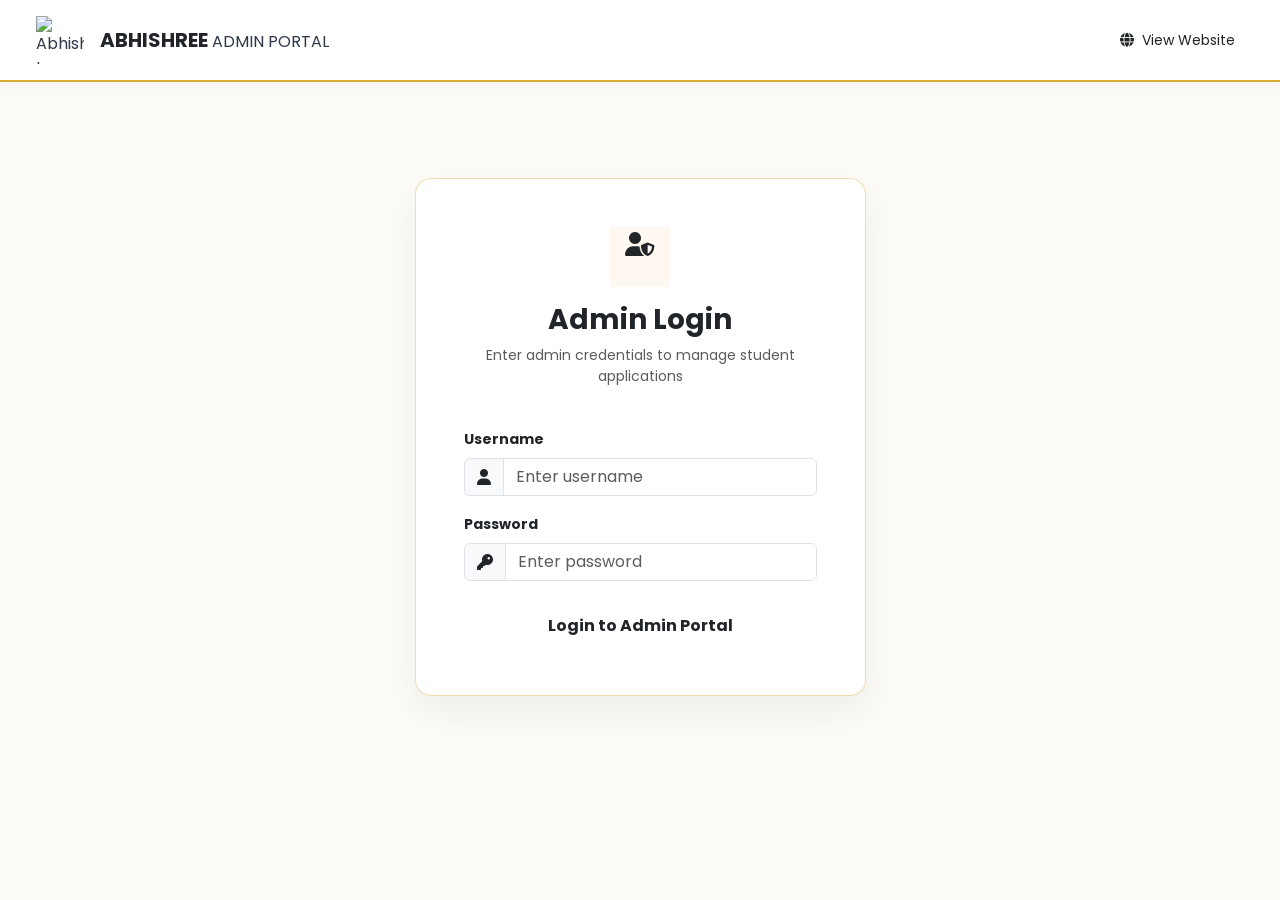
==== frontend/admin.html @ 31c9091f "Update website" ====
<!DOCTYPE html>
<html lang="en">
<head>
    <meta charset="UTF-8">
    <meta name="viewport" content="width=device-width, initial-scale=1.0">
    <title>Admin Portal | Abhishree Designers & Fashion Academy</title>
    <!-- Google Fonts -->
    <link href="https://fonts.googleapis.com/css2?family=Playfair+Display:wght@600;700&family=Poppins:wght@300;400;500;600;700&display=swap" rel="stylesheet">
    <!-- Bootstrap 5 CSS -->
    <link href="https://cdn.jsdelivr.net/npm/bootstrap@5.3.0/dist/css/bootstrap.min.css" rel="stylesheet">
    <!-- Font Awesome 6 -->
    <link rel="stylesheet" href="https://cdnjs.cloudflare.com/ajax/libs/font-awesome/6.4.0/css/all.min.css">
    <!-- Custom CSS -->
    <link rel="stylesheet" href="public/css/style.css">
    <style>
        body {
            background-color: #FDFBF7;
            color: #2D3748;
            font-family: 'Poppins', sans-serif;
            min-height: 100vh;
        }
        .admin-nav {
            background: #FFFFFF;
            border-bottom: 2px solid #D4AF37;
            box-shadow: 0 4px 15px rgba(0, 0, 0, 0.04);
        }
        .login-card {
            background: #FFFFFF;
            border: 1px solid rgba(212, 175, 55, 0.4);
            border-radius: 16px;
            box-shadow: 0 15px 35px rgba(0, 0, 0, 0.06);
        }
        .dashboard-card {
            background: #FFFFFF;
            border: 1px solid #E2E8F0;
            border-radius: 16px;
            box-shadow: 0 8px 25px rgba(0, 0, 0, 0.04);
        }
        .stat-card {
            background: #FFFFFF;
            border: 1px solid #E2E8F0;
            border-left: 4px solid #D4AF37;
            border-radius: 12px;
            box-shadow: 0 4px 12px rgba(0,0,0,0.03);
        }
        .table-light-custom {
            --bs-table-bg: #FFFFFF;
            --bs-table-color: #2D3748;
            --bs-table-hover-bg: #F7FAFC;
            border-color: #E2E8F0;
        }
        .badge-course {
            background: #FFF8E7;
            color: #AA820A;
            border: 1px solid rgba(212, 175, 55, 0.4);
        }
        .badge-accepted {
            background: #DEF7EC;
            color: #03543F;
            border: 1px solid #84E1BC;
        }
        .badge-pending {
            background: #FEF08A;
            color: #713F12;
            border: 1px solid #FDE047;
        }
        .badge-rejected {
            background: #FDE8E8;
            color: #9B1C1C;
            border: 1px solid #F8B4B4;
        }
    </style>
</head>
<body>

    <!-- Admin Navigation -->
    <nav class="navbar admin-nav px-4 py-3 sticky-top">
        <div class="container-fluid d-flex justify-content-between align-items-center">
            <div class="d-flex align-items-center">
                <img src="public/images/logo.png" alt="Abhishree Logo" class="brand-logo-img me-3" style="width:48px; height:48px; object-fit:contain;">
                <div>
                    <span class="logo-text fw-bold fs-5 text-dark">ABHISHREE</span>
                    <span class="logo-subtext">ADMIN PORTAL</span>
                </div>
            </div>
            <div class="d-flex align-items-center gap-3">
                <a href="index.html" class="btn btn-outline-gold btn-sm"><i class="fas fa-globe me-1"></i> View Website</a>
                <button id="logoutBtn" class="btn btn-danger btn-sm d-none"><i class="fas fa-sign-out-alt me-1"></i> Logout</button>
            </div>
        </div>
    </nav>

    <div class="container py-5">
        <!-- LOGIN SECTION (Shown when not authenticated) -->
        <div id="loginSection" class="row justify-content-center py-5">
            <div class="col-md-5">
                <div class="card login-card p-4 p-md-5">
                    <div class="text-center mb-4">
                        <div class="gold-border-circle mx-auto mb-3" style="width:60px; height:60px; font-size:1.5rem; background:#FFF8F0;">
                            <i class="fas fa-user-shield gold-text"></i>
                        </div>
                        <h3 class="fw-bold text-dark">Admin Login</h3>
                        <p class="small text-muted">Enter admin credentials to manage student applications</p>
                    </div>

                    <div id="loginAlert" class="alert alert-danger d-none py-2 small"></div>

                    <form id="adminLoginForm">
                        <div class="mb-3">
                            <label class="form-label small fw-bold text-dark">Username</label>
                            <div class="input-group">
                                <span class="input-group-text bg-light text-dark"><i class="fas fa-user"></i></span>
                                <input type="text" id="adminUser" class="form-control" placeholder="Enter username" required>
                            </div>
                        </div>
                        <div class="mb-4">
                            <label class="form-label small fw-bold text-dark">Password</label>
                            <div class="input-group">
                                <span class="input-group-text bg-light text-dark"><i class="fas fa-key"></i></span>
                                <input type="password" id="adminPass" class="form-control" placeholder="Enter password" required>
                            </div>
                        </div>
                        <button type="submit" class="btn btn-gold w-100 py-2 fw-bold">Login to Admin Portal</button>
                    </form>
                </div>
            </div>
        </div>

        <!-- DASHBOARD SECTION (Shown after successful login) -->
        <div id="dashboardSection" class="d-none">
            <!-- Header Stats -->
            <div class="row g-4 mb-4">
                <div class="col-md-4">
                    <div class="stat-card p-4 d-flex align-items-center justify-content-between">
                        <div>
                            <span class="text-muted small d-block font-monospace">TOTAL APPLICATIONS</span>
                            <h2 class="gold-text fw-bold mb-0" id="totalSubmissions">0</h2>
                        </div>
                        <div class="gold-border-circle fs-4" style="background:#FFF8F0;"><i class="fas fa-file-signature"></i></div>
                    </div>
                </div>
                <div class="col-md-4">
                    <div class="stat-card p-4 d-flex align-items-center justify-content-between">
                        <div>
                            <span class="text-muted small d-block font-monospace">ACCEPTED STUDENTS</span>
                            <h2 class="text-success fw-bold mb-0" id="acceptedCount">0</h2>
                        </div>
                        <div class="gold-border-circle fs-4" style="background:#E6F4EA; border-color:#34A853; color:#34A853;"><i class="fas fa-user-check"></i></div>
                    </div>
                </div>
                <div class="col-md-4">
                    <div class="stat-card p-4 d-flex align-items-center justify-content-between">
                        <div>
                            <span class="text-muted small d-block font-monospace">ADMIN STATUS</span>
                            <span class="badge bg-success px-3 py-2">Authenticated (aekanth)</span>
                        </div>
                        <div class="gold-border-circle fs-4" style="background:#FFF8F0;"><i class="fas fa-shield-alt"></i></div>
                    </div>
                </div>
            </div>

            <!-- Main Applications Table Card -->
            <div class="card dashboard-card p-4">
                <div class="d-flex flex-wrap justify-content-between align-items-center mb-4 gap-3">
                    <div>
                        <h4 class="fw-bold mb-1 text-dark"><i class="fas fa-users gold-text me-2"></i> Student Applications & Demo Class Requests</h4>
                        <p class="small text-muted mb-0">Manage, Accept, or Delete student applications live</p>
                    </div>
                    <div class="d-flex gap-2">
                        <input type="text" id="searchFilter" class="form-control form-control-sm border-secondary" placeholder="Search name or phone..." style="width: 220px;">
                        <button id="refreshBtn" class="btn btn-outline-gold btn-sm"><i class="fas fa-sync-alt me-1"></i> Refresh</button>
                    </div>
                </div>

                <div id="actionAlert" class="alert alert-success d-none py-2 small"></div>

                <div class="table-responsive">
                    <table class="table table-light-custom align-middle table-hover">
                        <thead>
                            <tr class="table-light text-dark border-bottom">
                                <th>#</th>
                                <th>Student Name</th>
                                <th>Contact Info</th>
                                <th>City</th>
                                <th>Course Interested</th>
                                <th>Message</th>
                                <th>Status</th>
                                <th style="min-width: 150px;">Fee Details</th>
                                <th class="text-center">Actions</th>
                            </tr>
                        </thead>
                        <tbody id="enquiriesTableBody">
                            <tr>
                                <td colspan="8" class="text-center py-5 text-muted">
                                    <div class="spinner-border text-warning spinner-border-sm me-2" role="status"></div> Loading applications...
                                </td>
                            </tr>
                        </tbody>
                    </table>
                </div>
            </div>
        </div>
    </div>

    <!-- jQuery & Bootstrap Bundle -->
    <script src="https://code.jquery.com/jquery-3.6.0.min.js"></script>
    <script src="https://cdn.jsdelivr.net/npm/bootstrap@5.3.0/dist/js/bootstrap.bundle.min.js"></script>
    
    <script>
        $(document).ready(function() {
            let allEnquiries = [];

            // Check if already authenticated
            if (sessionStorage.getItem('adminAuth') === 'true') {
                showDashboard();
            }

            // Handle Login Form Submit
            $('#adminLoginForm').on('submit', function(e) {
                e.preventDefault();
                const username = $('#adminUser').val().trim();
                const password = $('#adminPass').val().trim();

                $.ajax({
                    url: '/api/admin/login',
                    method: 'POST',
                    contentType: 'application/json',
                    data: JSON.stringify({ username, password }),
                    success: function(res) {
                        if (res.success) {
                            sessionStorage.setItem('adminAuth', 'true');
                            showDashboard();
                        }
                    },
                    error: function(err) {
                        $('#loginAlert').removeClass('d-none').text('❌ Invalid Username or Password. Access Denied.');
                    }
                });
            });

            // Logout Functionality
            $('#logoutBtn').on('click', function() {
                sessionStorage.removeItem('adminAuth');
                $('#dashboardSection').addClass('d-none');
                $('#logoutBtn').addClass('d-none');
                $('#loginSection').removeClass('d-none');
                $('#adminLoginForm')[0].reset();
                $('#loginAlert').addClass('d-none');
            });

            // Show Dashboard & Fetch Data
            function showDashboard() {
                $('#loginSection').addClass('d-none');
                $('#dashboardSection').removeClass('d-none');
                $('#logoutBtn').removeClass('d-none');
                fetchEnquiries();
            }

            // Fetch Enquiries from Server
            function fetchEnquiries() {
                $.ajax({
                    url: '/api/admin/enquiries',
                    method: 'GET',
                    success: function(data) {
                        allEnquiries = data;
                        renderEnquiries(allEnquiries);
                    },
                    error: function(err) {
                        $('#enquiriesTableBody').html(`
                            <tr>
                                <td colspan="8" class="text-center py-4 text-danger">
                                    ⚠️ Error fetching enquiries. Please try again.
                                </td>
                            </tr>
                        `);
                    }
                });
            }

            // Render Table Data
            function renderEnquiries(items) {
                $('#totalSubmissions').text(items.length);
                const accepted = items.filter(i => i.status === 'Accepted').length;
                $('#acceptedCount').text(accepted);

                if (items.length === 0) {
                    $('#enquiriesTableBody').html(`
                        <tr>
                            <td colspan="8" class="text-center py-5 text-muted">
                                <i class="fas fa-inbox fa-2x mb-3 d-block gold-text"></i>
                                No student applications received yet.
                            </td>
                        </tr>
                    `);
                    return;
                }

                let html = '';
                items.forEach((item, idx) => {
                    const status = item.status || 'Pending';
                    let statusBadge = '<span class="badge badge-pending">Pending</span>';
                    if (status === 'Accepted') {
                        statusBadge = '<span class="badge badge-accepted"><i class="fas fa-check me-1"></i> Accepted</span>';
                    } else if (status === 'Rejected') {
                        statusBadge = '<span class="badge badge-rejected"><i class="fas fa-times me-1"></i> Rejected</span>';
                    }

                    html += `
                        <tr>
                            <td class="fw-bold text-muted">${idx + 1}</td>
                            <td class="fw-bold text-dark">
                                ${escapeHtml(item.name || '')}
                            </td>
                            <td>
                                <div><i class="fas fa-envelope text-gold me-1 small"></i> <a href="mailto:${escapeHtml(item.email || '')}" class="text-dark text-decoration-none small">${escapeHtml(item.email || '')}</a></div>
                                <div><i class="fas fa-phone text-gold me-1 small"></i> <a href="tel:${escapeHtml(item.phone || '')}" class="text-dark text-decoration-none small">${escapeHtml(item.phone || '')}</a></div>
                            </td>
                            <td><span class="badge bg-light text-dark border">${escapeHtml(item.city || 'N/A')}</span></td>
                            <td><span class="badge badge-course px-2 py-1">${escapeHtml(item.course_interested || 'General')}</span></td>
                            <td class="small text-muted" style="max-width:180px;">${escapeHtml(item.message || 'No message')}</td>
                            <td>${statusBadge}</td>
                            <td>
                                <div class="input-group input-group-sm mb-1">
                                    <span class="input-group-text" style="width: 45px;">Paid</span>
                                    <input type="number" class="form-control fee-paid-input" data-id="${item.id}" value="${item.fee_paid || ''}" placeholder="0">
                                </div>
                                <div class="input-group input-group-sm mb-1">
                                    <span class="input-group-text" style="width: 45px;">Pend</span>
                                    <input type="number" class="form-control fee-pending-input" data-id="${item.id}" value="${item.fee_pending || ''}" placeholder="0">
                                </div>
                                <button class="btn btn-outline-success btn-sm w-100 btn-update-fee" data-id="${item.id}"><i class="fas fa-save"></i> Save</button>
                            </td>
                            <td class="text-center">
                                <div class="btn-group btn-group-sm">
                                    <button class="btn btn-success btn-sm btn-accept" data-id="${item.id}" title="Accept Application"><i class="fas fa-check"></i> Accept</button>
                                    <button class="btn btn-danger btn-sm btn-delete" data-id="${item.id}" title="Delete Application"><i class="fas fa-trash"></i></button>
                                </div>
                            </td>
                        </tr>
                    `;
                });
                $('#enquiriesTableBody').html(html);
            }

            // Handle Accept Application Action
            $(document).on('click', '.btn-accept', function() {
                const id = $(this).data('id');
                $.ajax({
                    url: `/api/admin/enquiries/${id}/status`,
                    method: 'PUT',
                    contentType: 'application/json',
                    data: JSON.stringify({ status: 'Accepted' }),
                    success: function(res) {
                        showActionAlert('✅ Application status updated to ACCEPTED.');
                        fetchEnquiries();
                    }
                });
            });

            // Handle Update Fee Action
            $(document).on('click', '.btn-update-fee', function() {
                const id = $(this).data('id');
                const row = $(this).closest('tr');
                const feePaid = row.find('.fee-paid-input').val();
                const feePending = row.find('.fee-pending-input').val();
                
                const $btn = $(this);
                const originalText = $btn.html();
                $btn.prop('disabled', true).html('<i class="fas fa-spinner fa-spin"></i>');

                $.ajax({
                    url: `/api/admin/enquiries/${id}/fee`,
                    method: 'PUT',
                    contentType: 'application/json',
                    data: JSON.stringify({ fee_paid: feePaid, fee_pending: feePending }),
                    success: function(res) {
                        showActionAlert('💰 Fee details saved successfully.');
                        $btn.prop('disabled', false).html('<i class="fas fa-check"></i> Saved');
                        setTimeout(() => $btn.html(originalText), 2000);
                        // Update local array so search doesn't wipe changes before refresh
                        const idx = allEnquiries.findIndex(e => String(e.id) === String(id));
                        if (idx > -1) {
                            allEnquiries[idx].fee_paid = feePaid;
                            allEnquiries[idx].fee_pending = feePending;
                        }
                    },
                    error: function() {
                        showActionAlert('❌ Error saving fee details.');
                        $btn.prop('disabled', false).html(originalText);
                    }
                });
            });

            // Handle Delete Application Action
            $(document).on('click', '.btn-delete', function() {
                const id = $(this).data('id');
                if (confirm('Are you sure you want to delete this student application?')) {
                    $.ajax({
                        url: `/api/admin/enquiries/${id}`,
                        method: 'DELETE',
                        success: function(res) {
                            showActionAlert('🗑️ Student application deleted successfully.');
                            fetchEnquiries();
                        }
                    });
                }
            });

            function showActionAlert(msg) {
                $('#actionAlert').removeClass('d-none').text(msg);
                setTimeout(() => $('#actionAlert').addClass('d-none'), 3000);
            }

            // Search filter
            $('#searchFilter').on('keyup', function() {
                const query = $(this).val().toLowerCase();
                const filtered = allEnquiries.filter(item => 
                    (item.name && item.name.toLowerCase().includes(query)) ||
                    (item.phone && item.phone.toLowerCase().includes(query)) ||
                    (item.email && item.email.toLowerCase().includes(query)) ||
                    (item.city && item.city.toLowerCase().includes(query)) ||
                    (item.course_interested && item.course_interested.toLowerCase().includes(query))
                );
                renderEnquiries(filtered);
            });

            // Manual Refresh Button
            $('#refreshBtn').on('click', function() {
                const $btn = $(this);
                $btn.prop('disabled', true).html('<i class="fas fa-spin fa-spinner me-1"></i> Refreshing...');
                fetchEnquiries();
                setTimeout(() => {
                    $btn.prop('disabled', false).html('<i class="fas fa-sync-alt me-1"></i> Refresh');
                }, 800);
            });

            function escapeHtml(text) {
                return $('<div>').text(text).html();
            }
        });
    </script>
</body>
</html>
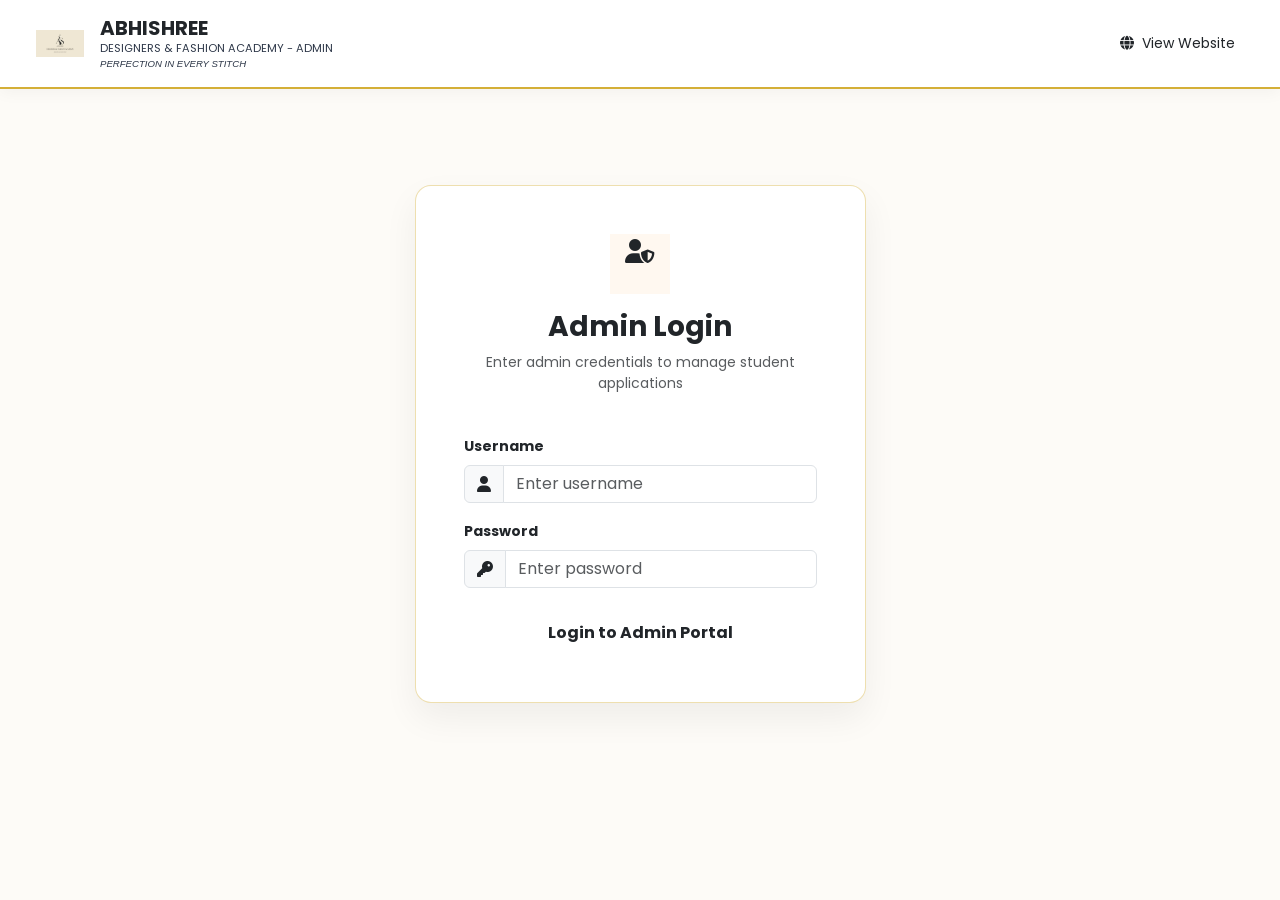
==== commit 3186b159: "Update website" ====
--- a/frontend/admin.html
+++ b/frontend/admin.html
@@ -77,10 +77,11 @@
     <nav class="navbar admin-nav px-4 py-3 sticky-top">
         <div class="container-fluid d-flex justify-content-between align-items-center">
             <div class="d-flex align-items-center">
-                <img src="public/images/logo.png" alt="Abhishree Logo" class="brand-logo-img me-3" style="width:48px; height:48px; object-fit:contain;">
+                <img src="public/images/logo.jpg" alt="ABHISHREE DESIGNERS & FASHION ACADEMY" class="brand-logo-img me-3 img-fluid" style="width:48px; height:48px; object-fit:contain;">
                 <div>
-                    <span class="logo-text fw-bold fs-5 text-dark">ABHISHREE</span>
-                    <span class="logo-subtext">ADMIN PORTAL</span>
+                    <span class="logo-text fw-bold fs-5 text-dark d-block" style="line-height:1.2;">ABHISHREE</span>
+                    <span class="logo-subtext d-block" style="font-size:0.7rem;">DESIGNERS & FASHION ACADEMY - ADMIN</span>
+                    <span class="logo-tagline d-block text-gold small" style="font-size:0.6rem; font-style:italic;">PERFECTION IN EVERY STITCH</span>
                 </div>
             </div>
             <div class="d-flex align-items-center gap-3">
@@ -441,3 +442,4 @@
     </script>
 </body>
 </html>
+
